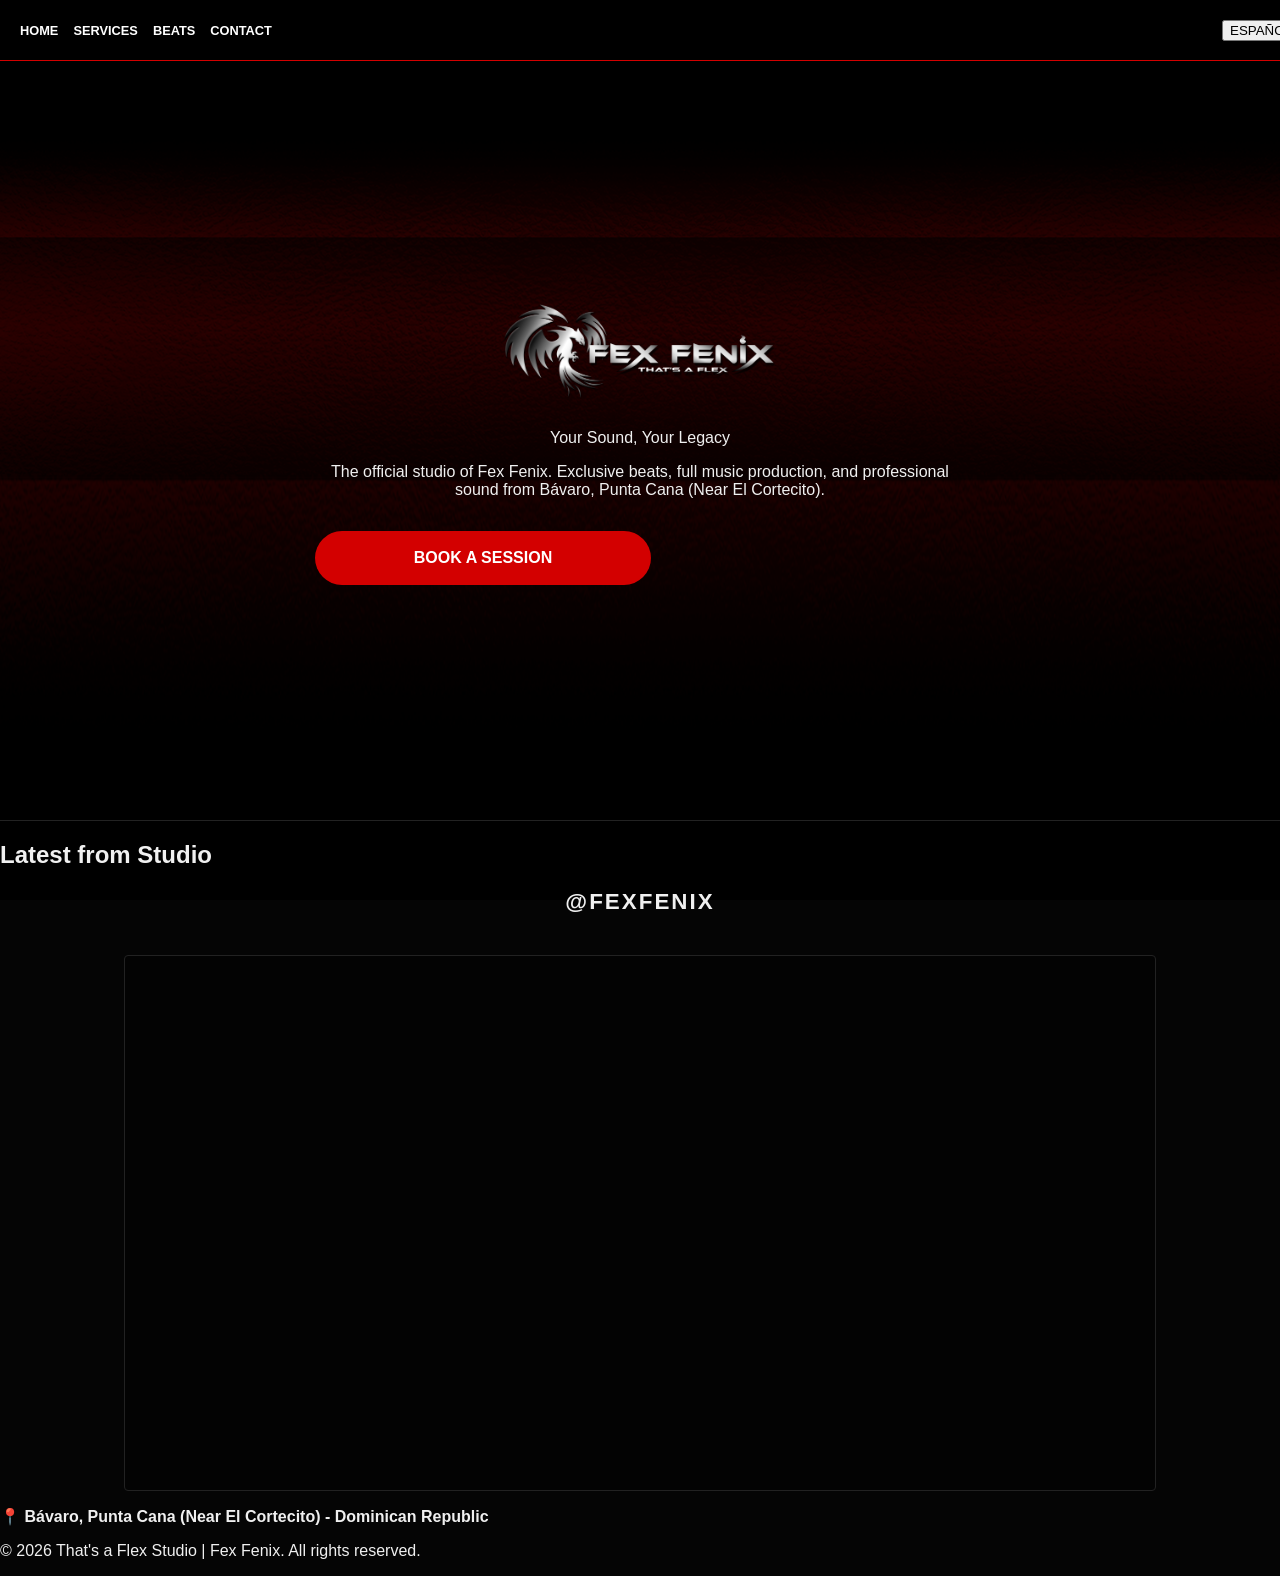
==== index.html @ f59b7c9b "Update index.html" ====
<!DOCTYPE html>
<html lang="en">
<head>
    <meta charset="UTF-8">
    <title>That's a Flex Studio | Fex Fenix</title>
    <link rel="stylesheet" href="style.css">
    <!-- GA4 Tag -->
    <script async src="https://www.googletagmanager.com/gtag/js?id=YOUR_GA4_ID"></script>
    <script>window.dataLayer=window.dataLayer||[];function gtag(){dataLayer.push(arguments);}gtag('js',new Date());gtag('config','YOUR_GA4_ID');</script>
</head>
<body>

    <nav>
        <div class="nav-links">
            <a href="index.html" class="active lang-text" data-en="Home" data-es="Inicio">Home</a>
            <a href="services.html" class="lang-text" data-en="Services" data-es="Servicios">Services</a>
            <a href="beats.html" class="lang-text" data-en="Beats" data-es="Beats">Beats</a>
            <a href="contact.html" class="lang-text" data-en="Contact" data-es="Contacto">Contact</a>
        </div>
        <button class="lang-switch" id="langBtn">ESPAÑOL</button>
    </nav>

    <header class="hero">
        <div class="container">
            <img src="2023LONGLOGO2.png" alt="Fex Fenix - That's a Flex" class="logo">
            <div class="slogan lang-text" data-en="Your Sound, Your Legacy" data-es="Tu Sonido, Tu Legado">Your Sound, Your Legacy</div>
            
            <p style="color: var(--text-silver); margin-bottom: 2rem; max-width: 650px; margin-left: auto; margin-right: auto;" class="lang-text" 
               data-en="The official studio of Fex Fenix. Exclusive beats, full music production, and professional sound from Bávaro, Punta Cana (Near El Cortecito)." 
               data-es="El estudio oficial de Fex Fenix. Beats exclusivos, producción musical y sonido profesional desde Bávaro, Punta Cana (próximo a El Cortecito).">
               The official studio of Fex Fenix. Exclusive beats, full music production, and professional sound from Bávaro, Punta Cana (Near El Cortecito).
            </p>
            
            <a href="contact.html" class="btn-primary lang-text" data-en="Book A Session" data-es="Agenda Una Sesión">Book A Session</a>
        </div>
    </header>

    <section class="page-section" style="border-top: 1px solid #222;">
        <div class="container">
            <div class="title-wrapper">
                <h2 class="page-title lang-text" data-en="Latest from Studio" data-es="Lo Último del Estudio">Latest from Studio</h2>
            </div>
            
            <div style="text-align: center; margin-bottom: 2.5rem;">
                <a href="https://instagram.com/fexfenix" target="_blank" 
                   style="color: var(--text-silver); text-decoration: none; font-size: 1.4rem; font-weight: bold; letter-spacing: 2px; transition: 0.3s;"
                   onmouseover="this.style.color='var(--accent-red)'" 
                   onmouseout="this.style.color='var(--text-silver)'">
                   @FEXFENIX
                </a>
            </div>

            <!-- Responsive Container for your Instagram Feed Widget -->
            <div style="width: 100%; max-width: 1000px; margin: 0 auto; background: rgba(0,0,0,0.4); border: 1px solid #222; border-radius: 4px; padding: 15px;">
                
                <!-- 
                  ============================================================
                  STEP 5: PASTE YOUR GENERATED EMBED CODE DIRECTLY BELOW THIS LINE 
                  ============================================================
                -->
                <iframe src="https://lightwidget.com/widgets/YOUR_LIGHTWIDGET_ID_HERE.html" scrolling="no" allowtransparency="true" class="lightwidget-widget" style="width:100%; border:0; overflow:hidden; min-height: 500px;"></iframe>
                <!-- 
                  ============================================================
                  PASTE ENDS ABOVE THIS LINE 
                  ============================================================
                -->

            </div>
        </div>
    </section>

    <footer>
        <div class="container">
            <p class="lang-text" style="color: var(--metallic-silver); font-weight: bold; margin-bottom: 10px;" 
               data-en="📍 Bávaro, Punta Cana (Near El Cortecito) - Dominican Republic" 
               data-es="📍 Bávaro, Punta Cana (Cerca de El Cortecito) - República Dominicana">
               📍 Bávaro, Punta Cana (Near El Cortecito) - Dominican Republic
            </p>
            <p>&copy; 2026 That's a Flex Studio | Fex Fenix. <span class="lang-text" data-en="All rights reserved." data-es="Todos los derechos reservados.">All rights reserved.</span></p>
        </div>
    </footer>

    <script src="main.js"></script>
	
</body>
</html>
---- style.css ----
:root {
    --bg-color: #050505;
    --text-main: #f0f0f0;
    --accent-red: #d30000;
}

body {
    background: #050505 url('FexFenix_BeatstarsBGGG.png') center/cover fixed;
    color: var(--text-main);
    font-family: -apple-system, BlinkMacSystemFont, "Segoe UI", Roboto, sans-serif;
    margin: 0;
    padding-top: 60px; /* Space for mobile nav */
}

/* MOBILE NAV: Hamburger Style */
nav {
    position: fixed;
    top: 0; width: 100%; height: 60px;
    background: #000;
    display: flex; justify-content: space-between; align-items: center;
    padding: 0 20px; z-index: 9999;
    border-bottom: 1px solid var(--accent-red);
}

.nav-links {
    display: flex; gap: 15px;
}

.nav-links a {
    color: #fff; font-size: 0.8rem; text-transform: uppercase; text-decoration: none;
    font-weight: 700;
}

/* HERO: Full screen, punchy */
.hero {
    height: 80vh;
    display: flex; flex-direction: column; justify-content: center; align-items: center;
    padding: 20px; text-align: center;
}

.logo { width: 100%; max-width: 300px; margin-bottom: 20px; }

.btn-primary {
    display: block;
    width: 100%; max-width: 300px;
    padding: 18px;
    background: var(--accent-red);
    color: white;
    text-align: center;
    text-transform: uppercase;
    font-weight: 900;
    border-radius: 50px; /* Modern rounded look */
    text-decoration: none;
    margin-top: 20px;
}

/* CARD LAYOUT: Clean Mobile Blocks */
.card {
    background: rgba(255, 255, 255, 0.05);
    margin: 15px;
    padding: 25px;
    border-left: 5px solid var(--accent-red);
    border-radius: 8px;
}

/* STICKY FOOTER CTA: Always visible on mobile */
.sticky-cta {
    position: fixed; bottom: 0; width: 100%;
    background: var(--accent-red);
    padding: 15px; text-align: center; font-weight: 900;
    z-index: 9999;
}
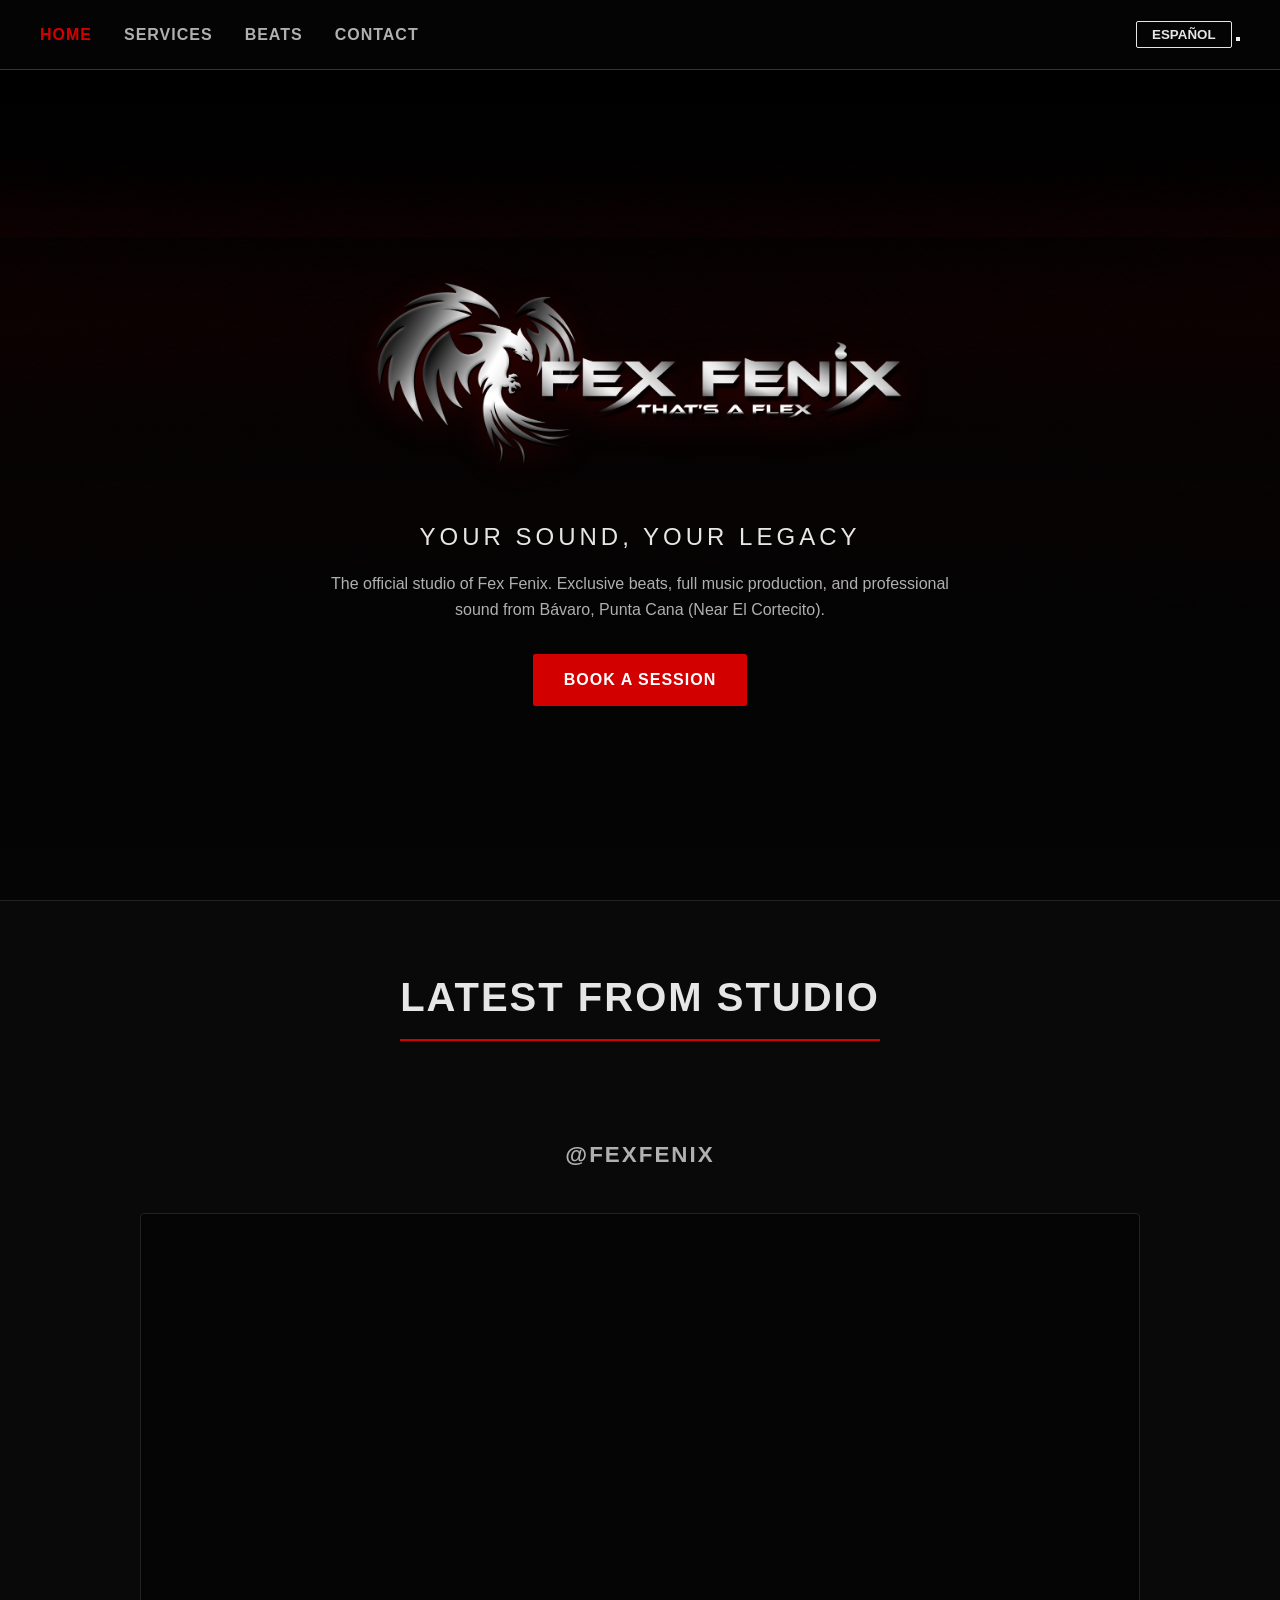
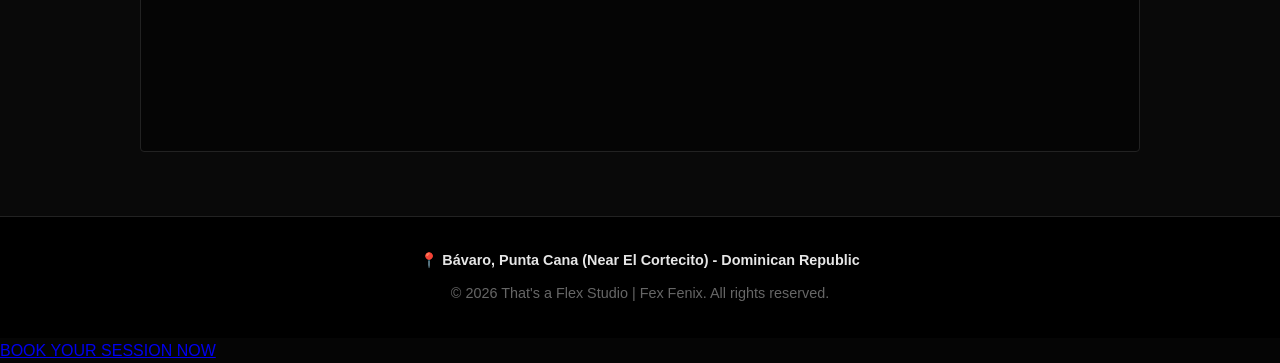
==== commit d1ef7f7e: "Update index.html" ====
--- a/index.html
+++ b/index.html
@@ -2,6 +2,8 @@
 <html lang="en">
 <head>
     <meta charset="UTF-8">
+    <!-- CRITICAL: Viewport meta tag ensures mobile rendering -->
+    <meta name="viewport" content="width=device-width, initial-scale=1.0">
     <title>That's a Flex Studio | Fex Fenix</title>
     <link rel="stylesheet" href="style.css">
     <!-- GA4 Tag -->
@@ -11,13 +13,20 @@
 <body>
 
     <nav>
-        <div class="nav-links">
+        <div class="nav-links" id="navLinks">
             <a href="index.html" class="active lang-text" data-en="Home" data-es="Inicio">Home</a>
             <a href="services.html" class="lang-text" data-en="Services" data-es="Servicios">Services</a>
             <a href="beats.html" class="lang-text" data-en="Beats" data-es="Beats">Beats</a>
             <a href="contact.html" class="lang-text" data-en="Contact" data-es="Contacto">Contact</a>
         </div>
-        <button class="lang-switch" id="langBtn">ESPAÑOL</button>
+        <div class="nav-controls">
+            <button class="lang-switch" id="langBtn">ESPAÑOL</button>
+            <button class="hamburger" id="hamburger" aria-label="Menu">
+                <span></span>
+                <span></span>
+                <span></span>
+            </button>
+        </div>
     </nav>
 
     <header class="hero">
@@ -25,7 +34,7 @@
             <img src="2023LONGLOGO2.png" alt="Fex Fenix - That's a Flex" class="logo">
             <div class="slogan lang-text" data-en="Your Sound, Your Legacy" data-es="Tu Sonido, Tu Legado">Your Sound, Your Legacy</div>
             
-            <p style="color: var(--text-silver); margin-bottom: 2rem; max-width: 650px; margin-left: auto; margin-right: auto;" class="lang-text" 
+            <p style="color: var(--text-silver); margin-bottom: 2rem; max-width: 650px; margin-left: auto; margin-right: auto; padding: 0 15px;" class="lang-text" 
                data-en="The official studio of Fex Fenix. Exclusive beats, full music production, and professional sound from Bávaro, Punta Cana (Near El Cortecito)." 
                data-es="El estudio oficial de Fex Fenix. Beats exclusivos, producción musical y sonido profesional desde Bávaro, Punta Cana (próximo a El Cortecito).">
                The official studio of Fex Fenix. Exclusive beats, full music production, and professional sound from Bávaro, Punta Cana (Near El Cortecito).
@@ -50,21 +59,8 @@
                 </a>
             </div>
 
-            <!-- Responsive Container for your Instagram Feed Widget -->
-            <div style="width: 100%; max-width: 1000px; margin: 0 auto; background: rgba(0,0,0,0.4); border: 1px solid #222; border-radius: 4px; padding: 15px;">
-                
-                <!-- 
-                  ============================================================
-                  STEP 5: PASTE YOUR GENERATED EMBED CODE DIRECTLY BELOW THIS LINE 
-                  ============================================================
-                -->
+            <div style="width: 100%; max-width: 1000px; margin: 0 auto; background: rgba(0,0,0,0.4); border: 1px solid #222; border-radius: 4px; padding: 15px; overflow: hidden;">
                 <iframe src="https://lightwidget.com/widgets/YOUR_LIGHTWIDGET_ID_HERE.html" scrolling="no" allowtransparency="true" class="lightwidget-widget" style="width:100%; border:0; overflow:hidden; min-height: 500px;"></iframe>
-                <!-- 
-                  ============================================================
-                  PASTE ENDS ABOVE THIS LINE 
-                  ============================================================
-                -->
-
             </div>
         </div>
     </section>
@@ -81,6 +77,8 @@
     </footer>
 
     <script src="main.js"></script>
-	
+	<a href="contact.html" class="sticky-cta lang-text" data-en="BOOK YOUR SESSION NOW" data-es="AGENDA TU SESIÓN AHORA">
+       BOOK YOUR SESSION NOW
+    </a>
 </body>
 </html>
--- a/style.css
+++ b/style.css
@@ -1,72 +1,209 @@
 :root {
     --bg-color: #050505;
     --text-main: #f0f0f0;
-    --accent-red: #d30000;
+    --text-silver: #b0b0b0;
+    --accent-red: #d30000; /* Deep studio red */
+    --accent-dark-red: #8b0000;
+    --metallic-silver: #e6e6e6;
+    --dark-overlay: rgba(10, 10, 10, 0.90);
+    --card-bg: rgba(20, 20, 20, 0.8);
+}
+
+* {
+    box-sizing: border-box;
+    margin: 0;
+    padding: 0;
 }
 
 body {
-    background: #050505 url('FexFenix_BeatstarsBGGG.png') center/cover fixed;
+    font-family: 'Segoe UI', Roboto, Helvetica, Arial, sans-serif;
+    background-color: var(--bg-color);
+    background-image: url('FexFenix_BeatstarsBGGG.png');
+    background-size: cover;
+    background-position: center;
+    background-attachment: fixed;
     color: var(--text-main);
-    font-family: -apple-system, BlinkMacSystemFont, "Segoe UI", Roboto, sans-serif;
-    margin: 0;
-    padding-top: 60px; /* Space for mobile nav */
-}
-
-/* MOBILE NAV: Hamburger Style */
+    line-height: 1.6;
+    padding-top: 70px; /* Space for fixed nav */
+}
+
+.container {
+    max-width: 1200px;
+    margin: 0 auto;
+    padding: 0 20px;
+}
+
+/* Navigation */
 nav {
     position: fixed;
-    top: 0; width: 100%; height: 60px;
+    top: 0;
+    width: 100%;
+    height: 70px;
+    background: rgba(5, 5, 5, 0.95);
+    border-bottom: 1px solid #333;
+    display: flex;
+    justify-content: space-between;
+    align-items: center;
+    padding: 0 40px;
+    z-index: 1000;
+}
+
+.nav-links {
+    display: flex;
+    gap: 2rem;
+}
+
+.nav-links a {
+    color: var(--text-silver);
+    text-decoration: none;
+    text-transform: uppercase;
+    font-weight: bold;
+    letter-spacing: 1px;
+    transition: 0.3s;
+}
+
+.nav-links a:hover, .nav-links a.active {
+    color: var(--accent-red);
+}
+
+.lang-switch {
+    background: transparent;
+    color: var(--metallic-silver);
+    border: 1px solid var(--metallic-silver);
+    padding: 5px 15px;
+    cursor: pointer;
+    font-weight: bold;
+    border-radius: 2px;
+    transition: 0.3s;
+}
+
+.lang-switch:hover {
+    background: var(--metallic-silver);
+    color: #000;
+}
+
+/* Headers & Typography */
+header.hero {
+    min-height: calc(100vh - 70px);
+    display: flex;
+    flex-direction: column;
+    justify-content: center;
+    align-items: center;
+    text-align: center;
+    background: linear-gradient(to bottom, rgba(0,0,0,0.6), var(--bg-color));
+}
+
+.logo {
+    max-width: 90%;
+    width: 650px;
+    margin-bottom: 2rem;
+    filter: drop-shadow(0px 8px 16px rgba(211, 0, 0, 0.2));
+}
+
+.slogan {
+    font-size: 1.5rem;
+    color: var(--metallic-silver);
+    text-transform: uppercase;
+    letter-spacing: 4px;
+    margin-bottom: 15px;
+}
+
+.btn-primary {
+    display: inline-block;
+    padding: 12px 30px;
+    background: var(--accent-red);
+    color: #fff;
+    text-decoration: none;
+    font-weight: bold;
+    text-transform: uppercase;
+    border-radius: 2px;
+    letter-spacing: 1px;
+    transition: 0.3s;
+    border: 1px solid var(--accent-red);
+}
+
+.btn-primary:hover {
+    background: transparent;
+    color: var(--accent-red);
+    box-shadow: 0 0 15px rgba(211, 0, 0, 0.4);
+}
+
+/* Standard Page Sections */
+.page-section {
+    padding: 4rem 0;
+    background: var(--dark-overlay);
+    min-height: calc(100vh - 70px);
+}
+
+.page-title {
+    text-align: center;
+    font-size: 2.5rem;
+    margin-bottom: 3rem;
+    text-transform: uppercase;
+    letter-spacing: 2px;
+    color: var(--metallic-silver);
+    border-bottom: 2px solid var(--accent-red);
+    display: inline-block;
+    padding-bottom: 10px;
+}
+
+.title-wrapper {
+    text-align: center;
+    margin-bottom: 3rem;
+}
+
+/* Grids & Cards */
+.grid-container {
+    display: grid;
+    grid-template-columns: repeat(auto-fit, minmax(300px, 1fr));
+    gap: 2rem;
+}
+
+.card {
+    background: var(--card-bg);
+    padding: 2.5rem;
+    border-radius: 4px;
+    border-top: 3px solid #333;
+    transition: 0.3s;
+}
+
+.card:hover {
+    border-top-color: var(--accent-red);
+    transform: translateY(-5px);
+    box-shadow: 0 10px 20px rgba(0,0,0,0.5);
+}
+
+.card h3 {
+    color: var(--metallic-silver);
+    margin-bottom: 1rem;
+    font-size: 1.4rem;
+    text-transform: uppercase;
+}
+
+/* Forms & Inputs */
+input, textarea {
+    width: 100%;
+    padding: 1rem;
+    background: rgba(0, 0, 0, 0.8);
+    border: 1px solid #444;
+    color: var(--text-main);
+    border-radius: 2px;
+    font-family: inherit;
+    font-size: 1rem;
+    margin-bottom: 1.5rem;
+}
+
+input:focus, textarea:focus {
+    outline: none;
+    border-color: var(--accent-red);
+}
+
+/* Footer */
+footer {
+    text-align: center;
+    padding: 2rem 0;
     background: #000;
-    display: flex; justify-content: space-between; align-items: center;
-    padding: 0 20px; z-index: 9999;
-    border-bottom: 1px solid var(--accent-red);
-}
-
-.nav-links {
-    display: flex; gap: 15px;
-}
-
-.nav-links a {
-    color: #fff; font-size: 0.8rem; text-transform: uppercase; text-decoration: none;
-    font-weight: 700;
-}
-
-/* HERO: Full screen, punchy */
-.hero {
-    height: 80vh;
-    display: flex; flex-direction: column; justify-content: center; align-items: center;
-    padding: 20px; text-align: center;
-}
-
-.logo { width: 100%; max-width: 300px; margin-bottom: 20px; }
-
-.btn-primary {
-    display: block;
-    width: 100%; max-width: 300px;
-    padding: 18px;
-    background: var(--accent-red);
-    color: white;
-    text-align: center;
-    text-transform: uppercase;
-    font-weight: 900;
-    border-radius: 50px; /* Modern rounded look */
-    text-decoration: none;
-    margin-top: 20px;
-}
-
-/* CARD LAYOUT: Clean Mobile Blocks */
-.card {
-    background: rgba(255, 255, 255, 0.05);
-    margin: 15px;
-    padding: 25px;
-    border-left: 5px solid var(--accent-red);
-    border-radius: 8px;
-}
-
-/* STICKY FOOTER CTA: Always visible on mobile */
-.sticky-cta {
-    position: fixed; bottom: 0; width: 100%;
-    background: var(--accent-red);
-    padding: 15px; text-align: center; font-weight: 900;
-    z-index: 9999;
-}
+    font-size: 0.9rem;
+    color: #666;
+    border-top: 1px solid #222;
+}
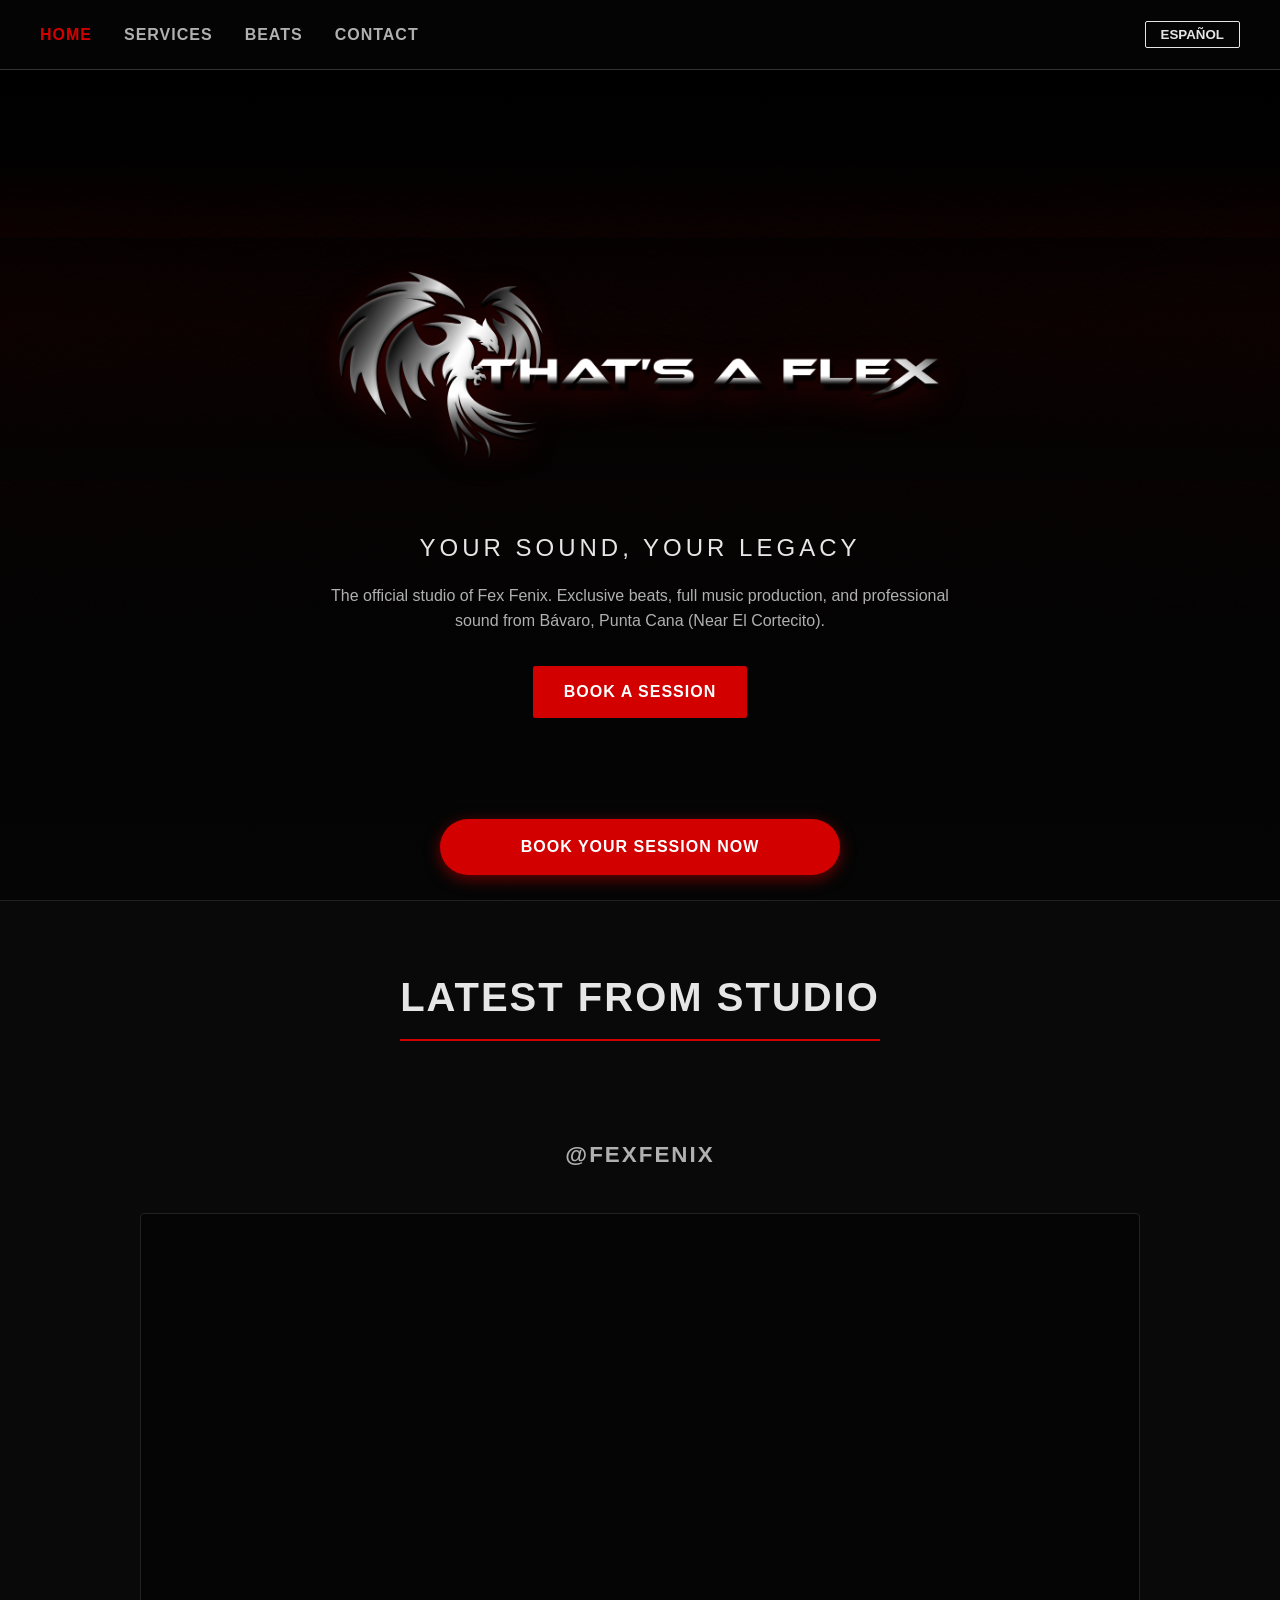
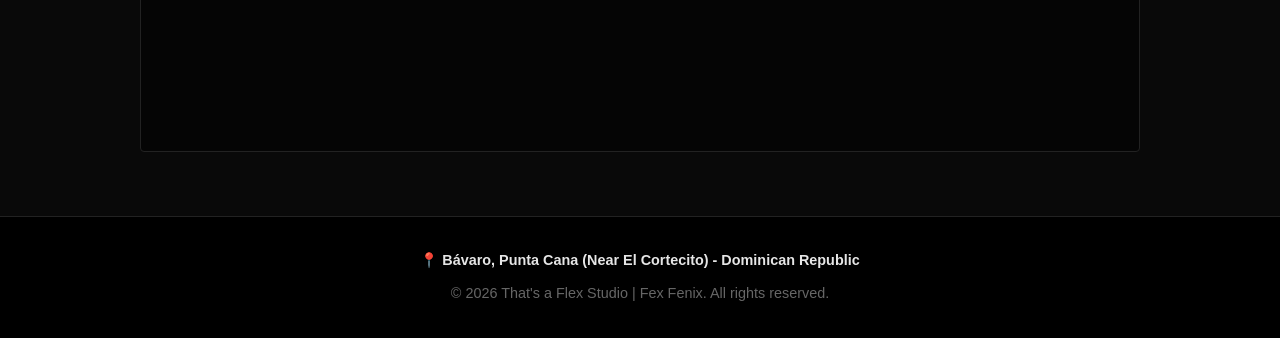
==== commit 02512f4f: "Update index.html" ====
--- a/index.html
+++ b/index.html
@@ -31,7 +31,7 @@
 
     <header class="hero">
         <div class="container">
-            <img src="2023LONGLOGO2.png" alt="Fex Fenix - That's a Flex" class="logo">
+            <img src="Thats a Flex (Long).png" alt="Fex Fenix - That's a Flex" class="logo">
             <div class="slogan lang-text" data-en="Your Sound, Your Legacy" data-es="Tu Sonido, Tu Legado">Your Sound, Your Legacy</div>
             
             <p style="color: var(--text-silver); margin-bottom: 2rem; max-width: 650px; margin-left: auto; margin-right: auto; padding: 0 15px;" class="lang-text" 
--- a/style.css
+++ b/style.css
@@ -2,7 +2,7 @@
     --bg-color: #050505;
     --text-main: #f0f0f0;
     --text-silver: #b0b0b0;
-    --accent-red: #d30000; /* Deep studio red */
+    --accent-red: #d30000;
     --accent-dark-red: #8b0000;
     --metallic-silver: #e6e6e6;
     --dark-overlay: rgba(10, 10, 10, 0.90);
@@ -24,13 +24,15 @@
     background-attachment: fixed;
     color: var(--text-main);
     line-height: 1.6;
-    padding-top: 70px; /* Space for fixed nav */
+    padding-top: 70px;
+    overflow-x: hidden;
 }
 
 .container {
     max-width: 1200px;
     margin: 0 auto;
     padding: 0 20px;
+    width: 100%;
 }
 
 /* Navigation */
@@ -39,7 +41,7 @@
     top: 0;
     width: 100%;
     height: 70px;
-    background: rgba(5, 5, 5, 0.95);
+    background: rgba(5, 5, 5, 0.98);
     border-bottom: 1px solid #333;
     display: flex;
     justify-content: space-between;
@@ -64,6 +66,12 @@
 
 .nav-links a:hover, .nav-links a.active {
     color: var(--accent-red);
+}
+
+.nav-controls {
+    display: flex;
+    align-items: center;
+    gap: 1.5rem;
 }
 
 .lang-switch {
@@ -82,6 +90,26 @@
     color: #000;
 }
 
+.hamburger {
+    display: none;
+    background: none;
+    border: none;
+    cursor: pointer;
+    flex-direction: column;
+    gap: 5px;
+    padding: 5px;
+    z-index: 1001;
+}
+
+.hamburger span {
+    display: block;
+    width: 25px;
+    height: 3px;
+    background-color: var(--metallic-silver);
+    transition: all 0.3s ease;
+    border-radius: 2px;
+}
+
 /* Headers & Typography */
 header.hero {
     min-height: calc(100vh - 70px);
@@ -91,10 +119,11 @@
     align-items: center;
     text-align: center;
     background: linear-gradient(to bottom, rgba(0,0,0,0.6), var(--bg-color));
+    padding: 2rem 1rem;
 }
 
 .logo {
-    max-width: 90%;
+    max-width: 100%;
     width: 650px;
     margin-bottom: 2rem;
     filter: drop-shadow(0px 8px 16px rgba(211, 0, 0, 0.2));
@@ -120,12 +149,42 @@
     letter-spacing: 1px;
     transition: 0.3s;
     border: 1px solid var(--accent-red);
+    cursor: pointer;
+    text-align: center;
 }
 
 .btn-primary:hover {
     background: transparent;
     color: var(--accent-red);
     box-shadow: 0 0 15px rgba(211, 0, 0, 0.4);
+}
+
+/* Sticky CTA - Mobile optimized pill shape */
+.sticky-cta {
+    position: fixed;
+    bottom: 25px;
+    left: 50%;
+    transform: translateX(-50%);
+    background: var(--accent-red);
+    color: #fff;
+    padding: 15px 30px;
+    text-decoration: none;
+    font-weight: bold;
+    border-radius: 50px;
+    box-shadow: 0 4px 15px rgba(211, 0, 0, 0.5);
+    z-index: 999;
+    text-align: center;
+    width: 90%;
+    max-width: 400px;
+    transition: 0.3s;
+    text-transform: uppercase;
+    letter-spacing: 1px;
+}
+
+.sticky-cta:hover {
+    background: var(--accent-dark-red);
+    transform: translateX(-50%) translateY(-3px);
+    box-shadow: 0 6px 20px rgba(211, 0, 0, 0.6);
 }
 
 /* Standard Page Sections */
@@ -201,9 +260,85 @@
 /* Footer */
 footer {
     text-align: center;
-    padding: 2rem 0;
+    padding: 2rem 20px;
     background: #000;
     font-size: 0.9rem;
     color: #666;
     border-top: 1px solid #222;
 }
+
+/* ========================================= */
+/* MOBILE RESPONSIVENESS (NO-FAIL STANDARD)  */
+/* ========================================= */
+@media (max-width: 768px) {
+    nav {
+        padding: 0 20px;
+    }
+
+    .hamburger {
+        display: flex;
+    }
+
+    /* Mobile Drawer Menu */
+    .nav-links {
+        position: fixed;
+        top: 70px;
+        left: -100%;
+        width: 100%;
+        height: calc(100vh - 70px);
+        background: rgba(5, 5, 5, 0.98);
+        flex-direction: column;
+        justify-content: flex-start;
+        padding-top: 3rem;
+        align-items: center;
+        gap: 2.5rem;
+        transition: left 0.3s ease-in-out;
+        z-index: 1000;
+    }
+
+    .nav-links.active-menu {
+        left: 0;
+    }
+
+    .nav-links a {
+        font-size: 1.5rem;
+    }
+
+    /* Hamburger Animation */
+    .hamburger.active span:nth-child(1) {
+        transform: translateY(8px) rotate(45deg);
+    }
+    .hamburger.active span:nth-child(2) {
+        opacity: 0;
+    }
+    .hamburger.active span:nth-child(3) {
+        transform: translateY(-8px) rotate(-45deg);
+    }
+
+    /* Scaling Content */
+    .logo {
+        width: 100%;
+        max-width: 400px;
+    }
+
+    .slogan {
+        font-size: 1.2rem;
+        letter-spacing: 2px;
+    }
+
+    .page-title {
+        font-size: 2rem;
+    }
+
+    .page-section {
+        padding: 3rem 0;
+    }
+
+    .card {
+        padding: 1.5rem;
+    }
+
+    .grid-container {
+        grid-template-columns: 1fr; /* Force 1 column on tight screens */
+    }
+}
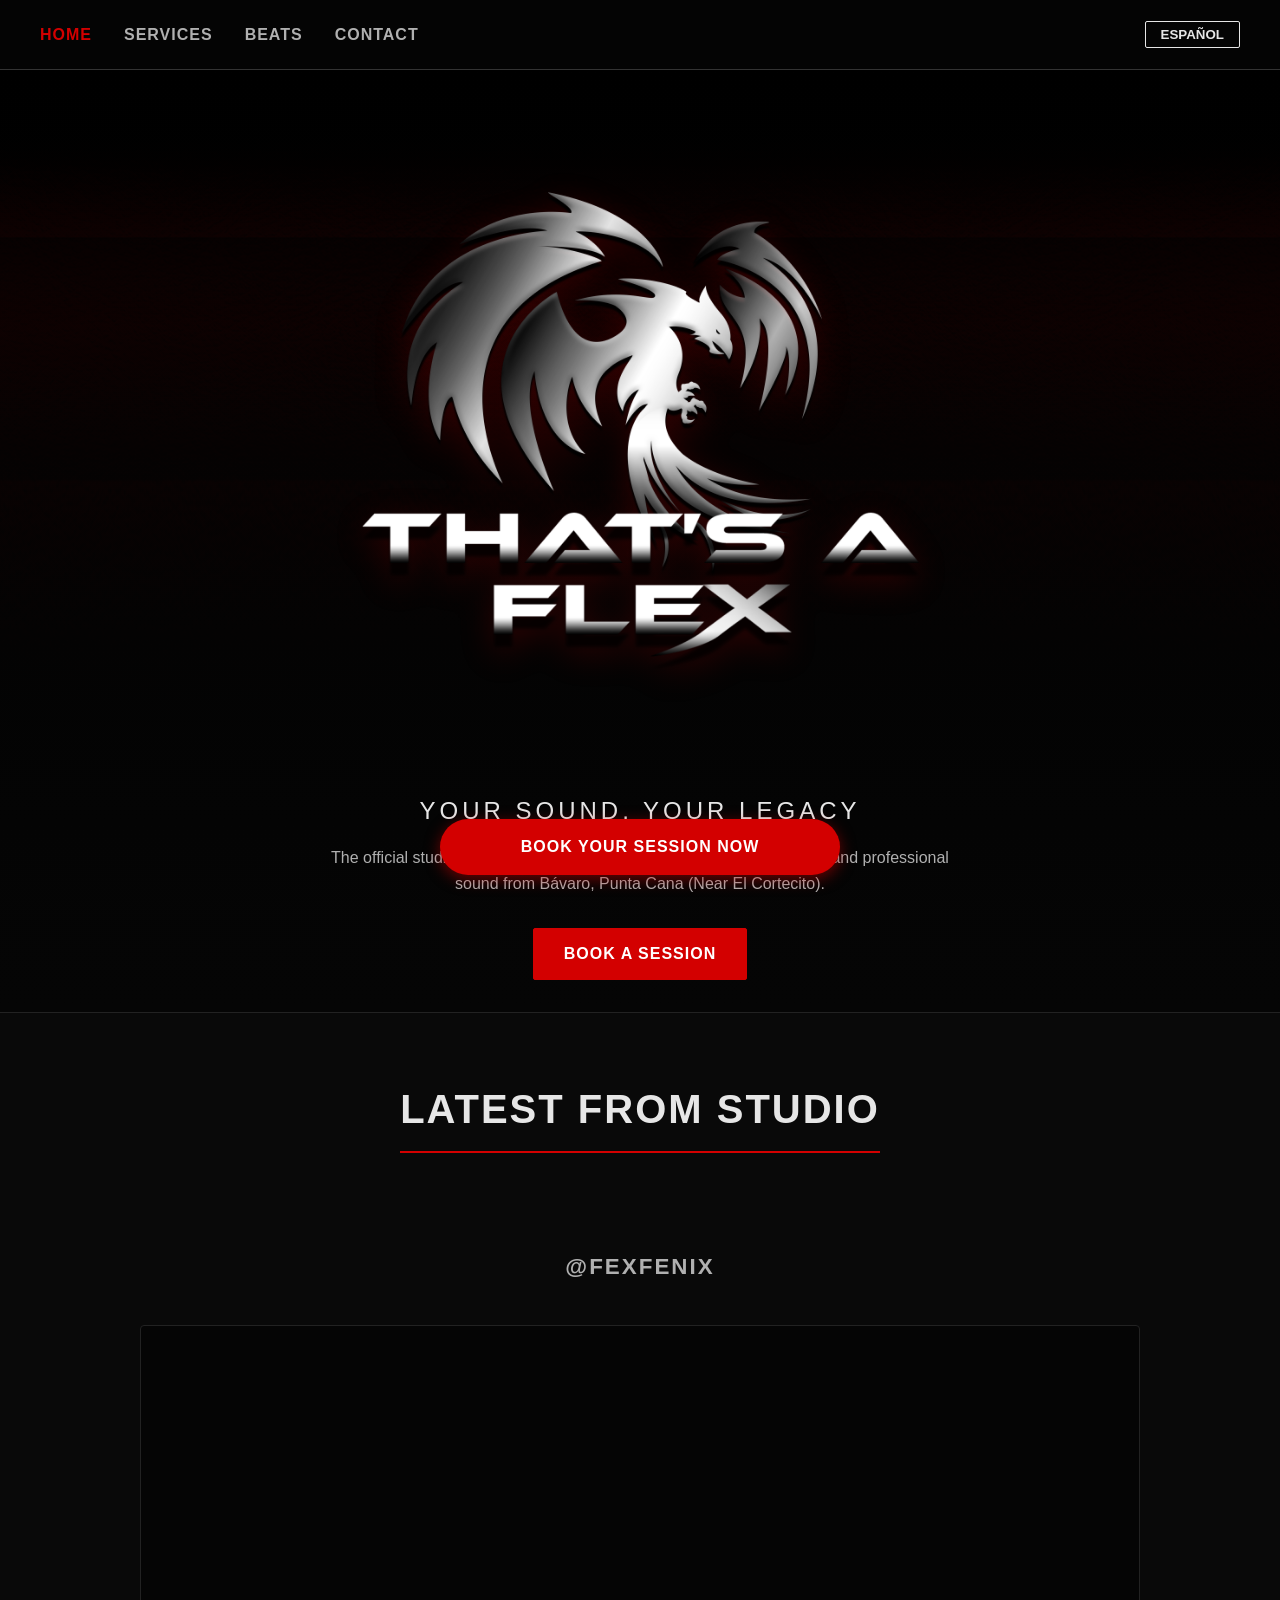
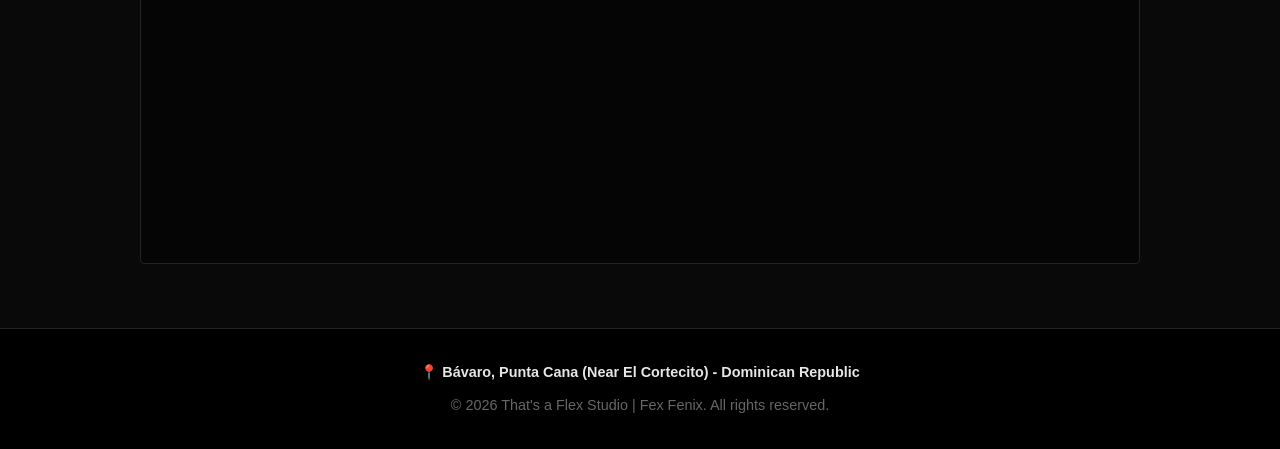
==== commit a8724932: "Update index.html" ====
--- a/index.html
+++ b/index.html
@@ -31,7 +31,7 @@
 
     <header class="hero">
         <div class="container">
-            <img src="Thats a Flex (Long).png" alt="Fex Fenix - That's a Flex" class="logo">
+            <img src="thats a flex (SQUARE).png" alt="Fex Fenix - That's a Flex" class="logo">
             <div class="slogan lang-text" data-en="Your Sound, Your Legacy" data-es="Tu Sonido, Tu Legado">Your Sound, Your Legacy</div>
             
             <p style="color: var(--text-silver); margin-bottom: 2rem; max-width: 650px; margin-left: auto; margin-right: auto; padding: 0 15px;" class="lang-text" 
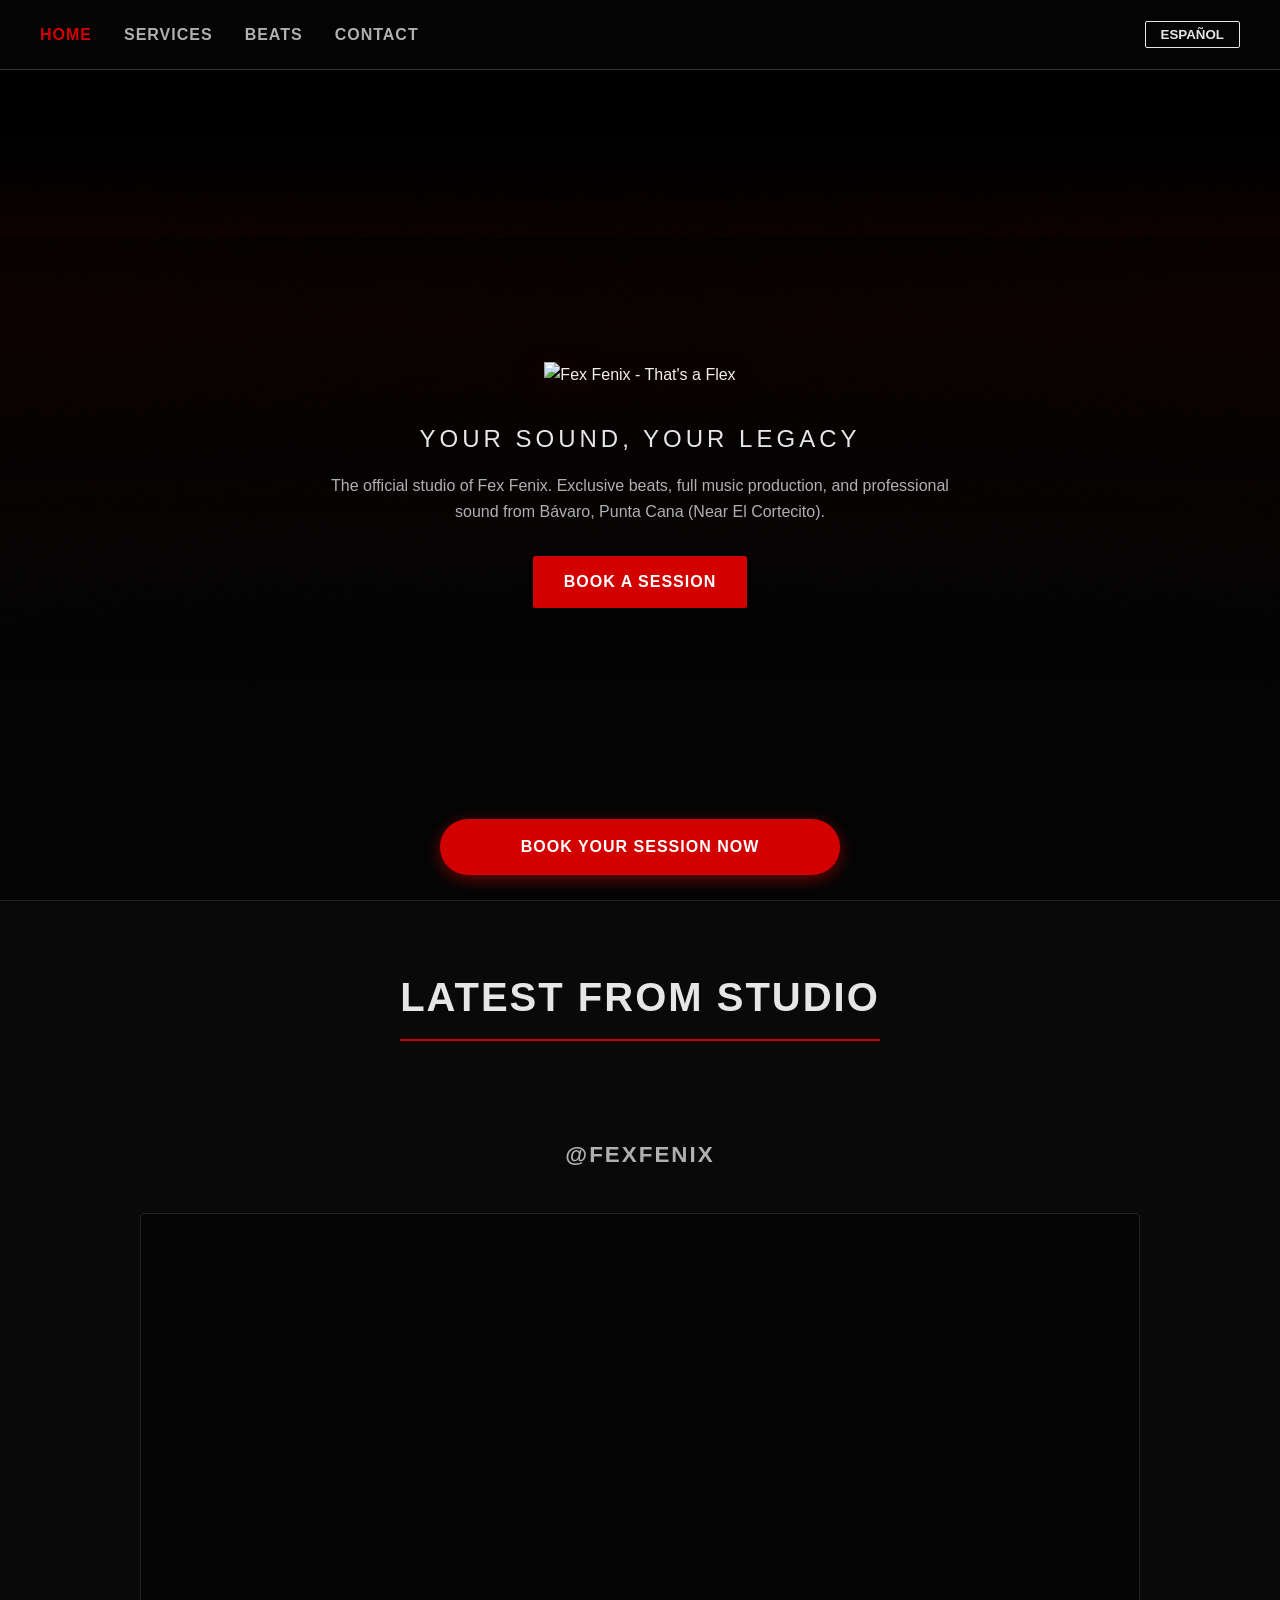
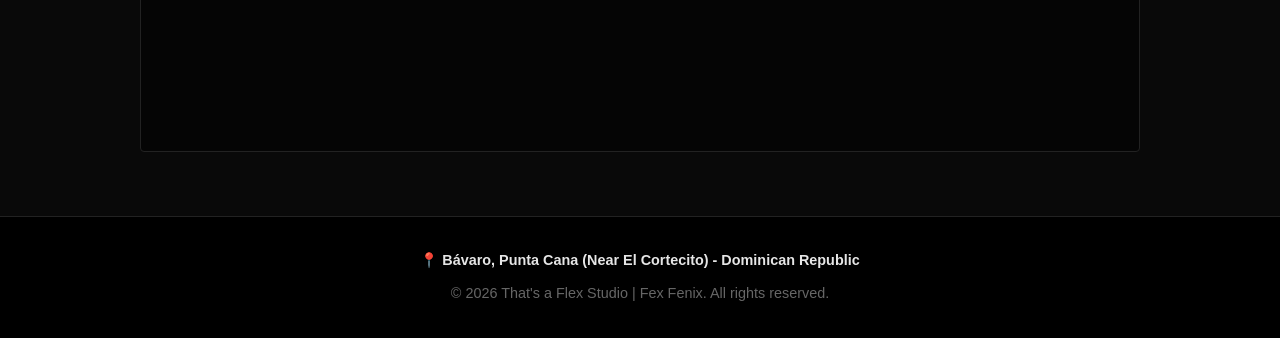
==== commit aeb63ac6: "Update index.html" ====
--- a/index.html
+++ b/index.html
@@ -31,7 +31,7 @@
 
     <header class="hero">
         <div class="container">
-            <img src="thats a flex (SQUARE).png" alt="Fex Fenix - That's a Flex" class="logo">
+            <img src="thats a flex (SQUARE) 2.png" alt="Fex Fenix - That's a Flex" class="logo">
             <div class="slogan lang-text" data-en="Your Sound, Your Legacy" data-es="Tu Sonido, Tu Legado">Your Sound, Your Legacy</div>
             
             <p style="color: var(--text-silver); margin-bottom: 2rem; max-width: 650px; margin-left: auto; margin-right: auto; padding: 0 15px;" class="lang-text" 
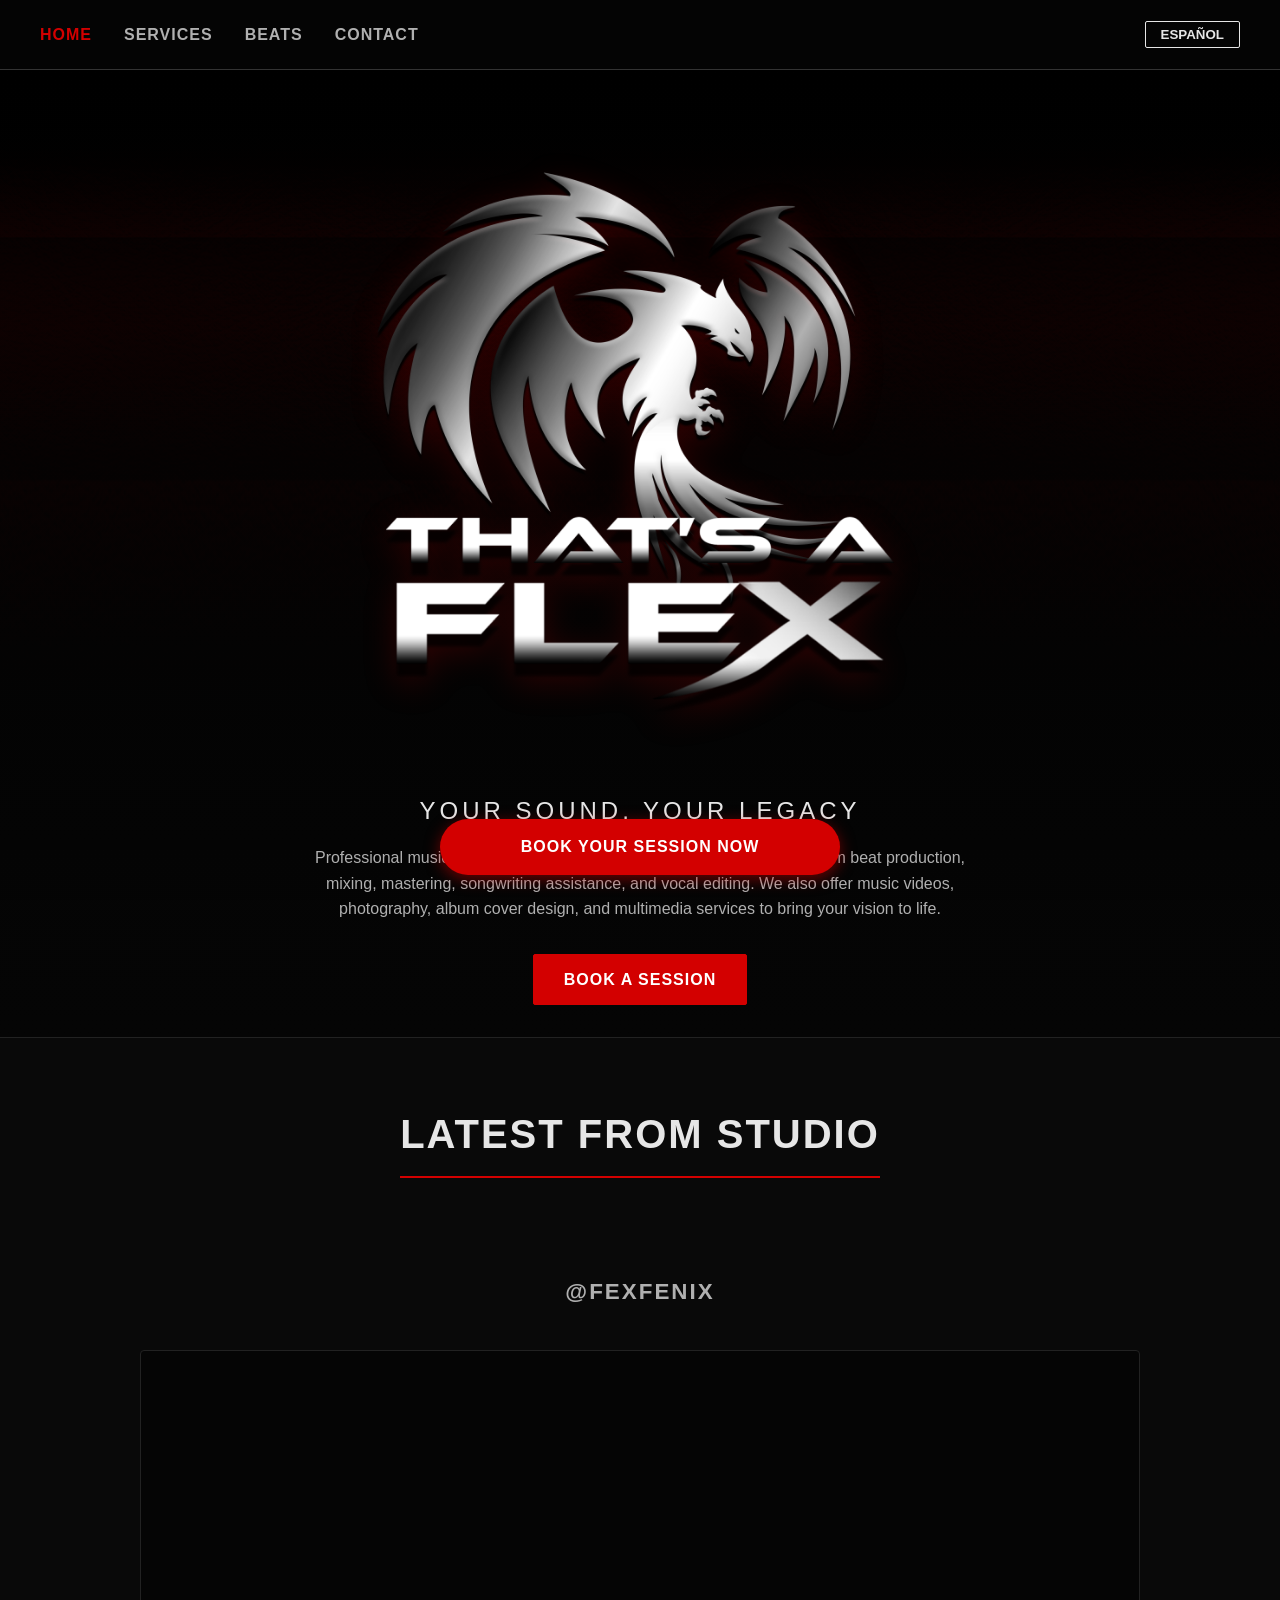
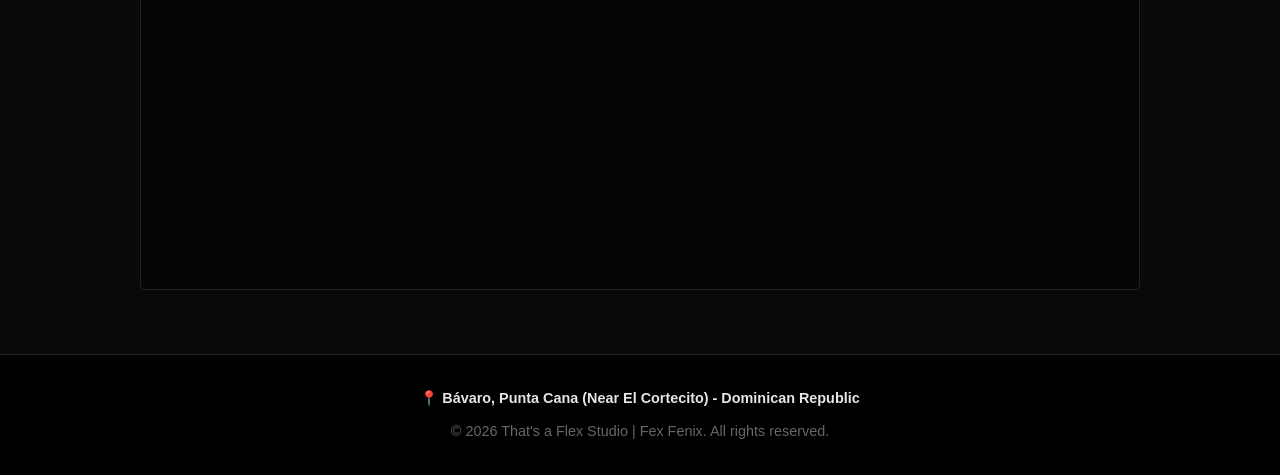
==== commit f5210afc: "Update index.html" ====
--- a/index.html
+++ b/index.html
@@ -34,11 +34,11 @@
             <img src="thats a flex (SQUARE) 2.png" alt="Fex Fenix - That's a Flex" class="logo">
             <div class="slogan lang-text" data-en="Your Sound, Your Legacy" data-es="Tu Sonido, Tu Legado">Your Sound, Your Legacy</div>
             
-            <p style="color: var(--text-silver); margin-bottom: 2rem; max-width: 650px; margin-left: auto; margin-right: auto; padding: 0 15px;" class="lang-text" 
-               data-en="The official studio of Fex Fenix. Exclusive beats, full music production, and professional sound from Bávaro, Punta Cana (Near El Cortecito)." 
-               data-es="El estudio oficial de Fex Fenix. Beats exclusivos, producción musical y sonido profesional desde Bávaro, Punta Cana (próximo a El Cortecito).">
-               The official studio of Fex Fenix. Exclusive beats, full music production, and professional sound from Bávaro, Punta Cana (Near El Cortecito).
-            </p>
+            <p style="color: var(--text-silver); margin-bottom: 2rem; max-width: 700px; margin-left: auto; margin-right: auto; padding: 0 15px;" class="lang-text"
+   data-en="Professional music production from start to finish. Studio recording, custom beat production, mixing, mastering, songwriting assistance, and vocal editing. We also offer music videos, photography, album cover design, and multimedia services to bring your vision to life."
+   data-es="Producción musical profesional de principio a fin. Grabación en estudio, beats exclusivos, mezcla, masterización, asistencia en composición y edición vocal. También ofrecemos videos musicales, fotografía, diseño de portadas y servicios multimedia para dar vida a tu visión.">
+   Professional music production from start to finish. Studio recording, custom beat production, mixing, mastering, songwriting assistance, and vocal editing. We also offer music videos, photography, album cover design, and multimedia services to bring your vision to life.
+</p>
             
             <a href="contact.html" class="btn-primary lang-text" data-en="Book A Session" data-es="Agenda Una Sesión">Book A Session</a>
         </div>
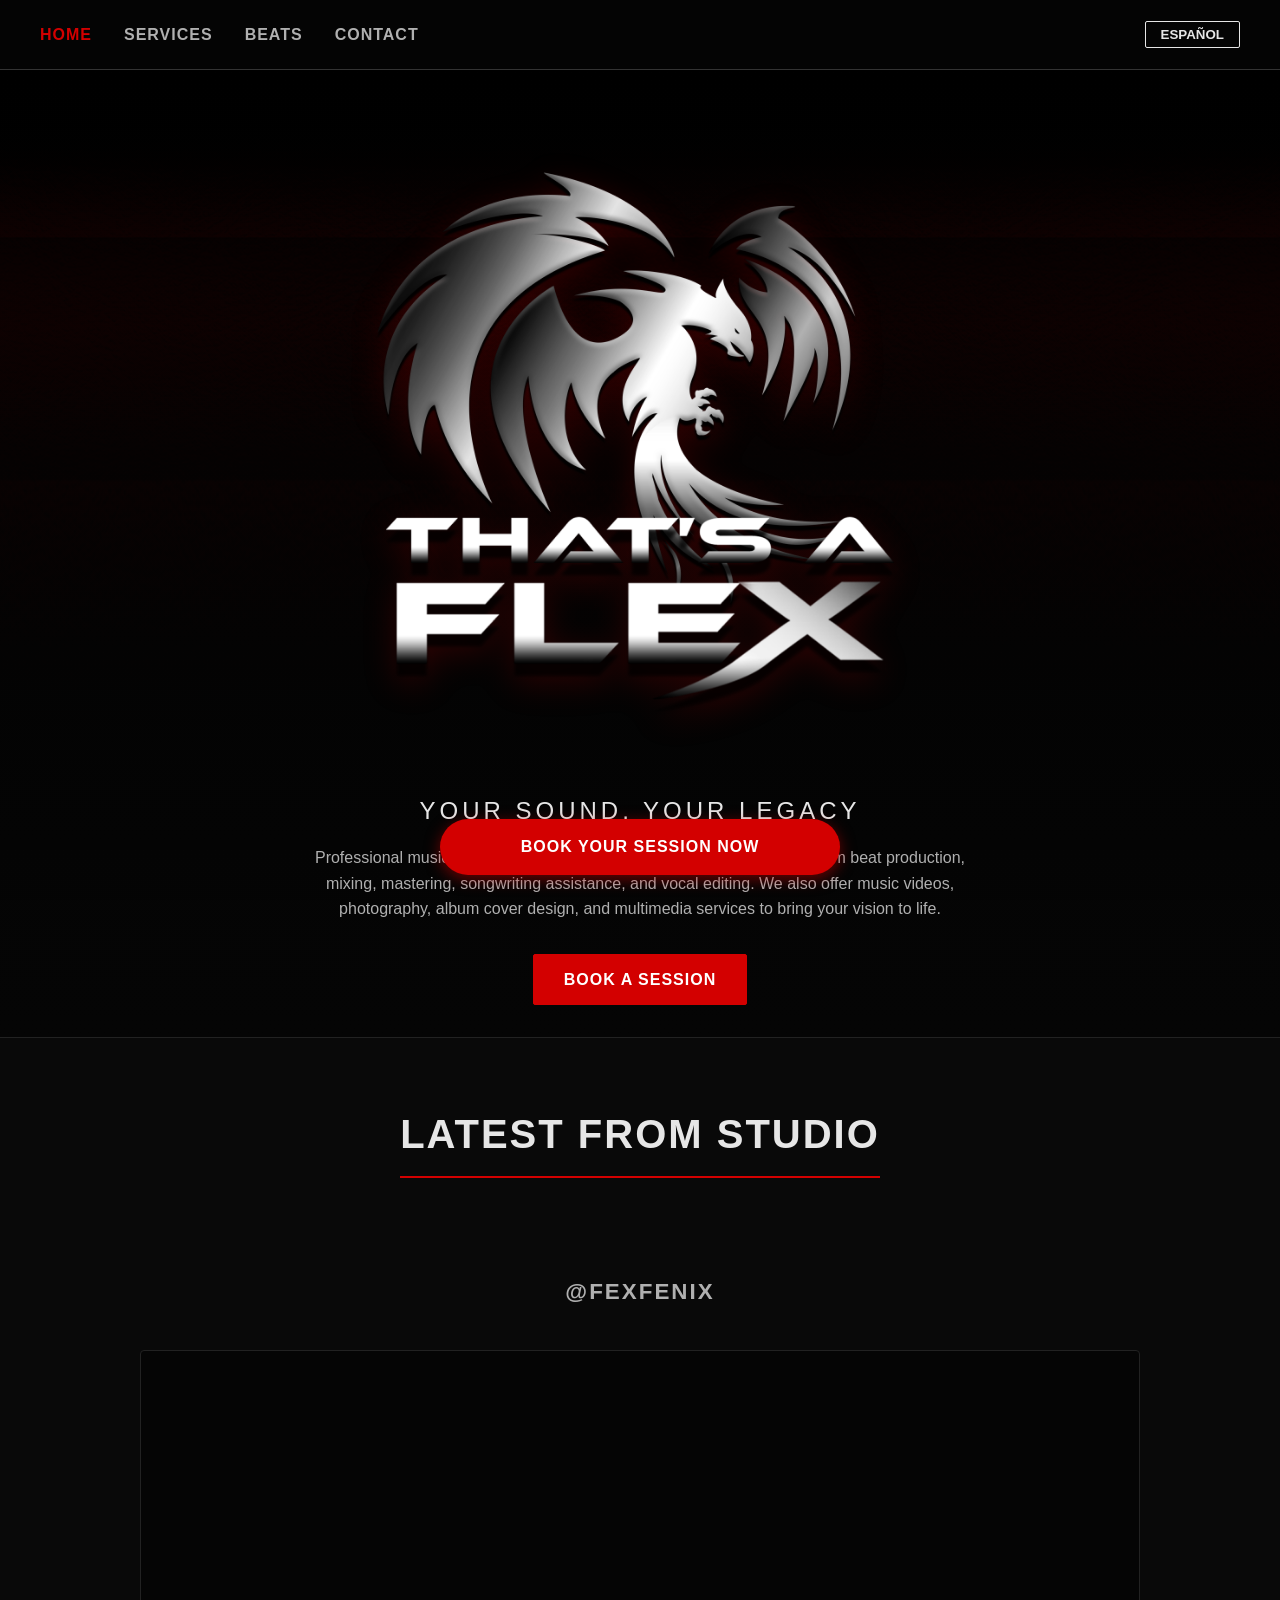
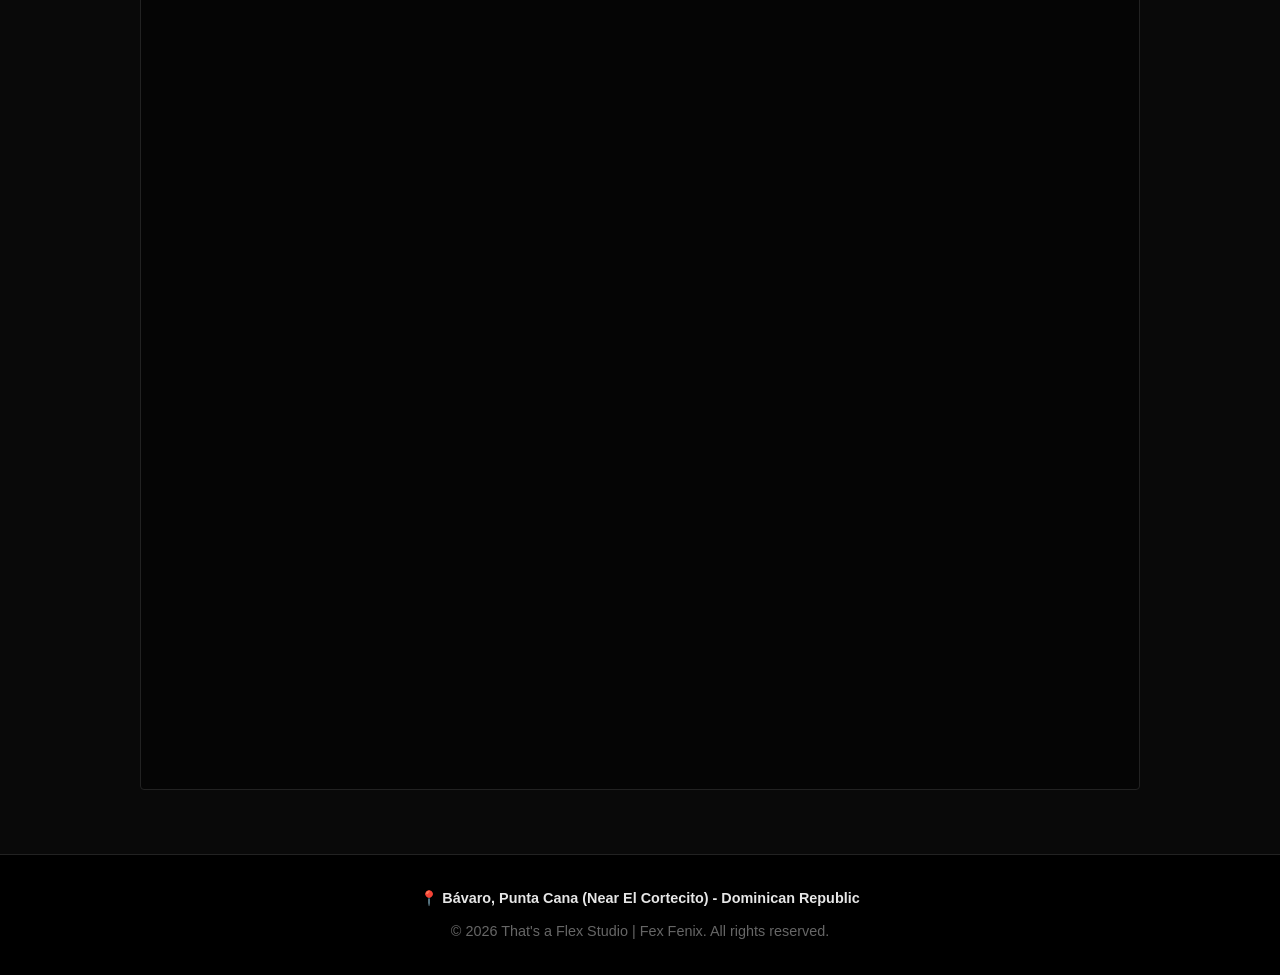
==== commit 7aff8b7c: "Update index.html" ====
--- a/index.html
+++ b/index.html
@@ -60,7 +60,7 @@
             </div>
 
             <div style="width: 100%; max-width: 1000px; margin: 0 auto; background: rgba(0,0,0,0.4); border: 1px solid #222; border-radius: 4px; padding: 15px; overflow: hidden;">
-                <iframe src="https://lightwidget.com/widgets/YOUR_LIGHTWIDGET_ID_HERE.html" scrolling="no" allowtransparency="true" class="lightwidget-widget" style="width:100%; border:0; overflow:hidden; min-height: 500px;"></iframe>
+                <iframe src="https://widgets.sociablekit.com/instagram-feed/iframe/25697920" frameborder="0" width="100%" height="1000px"></iframe>
             </div>
         </div>
     </section>
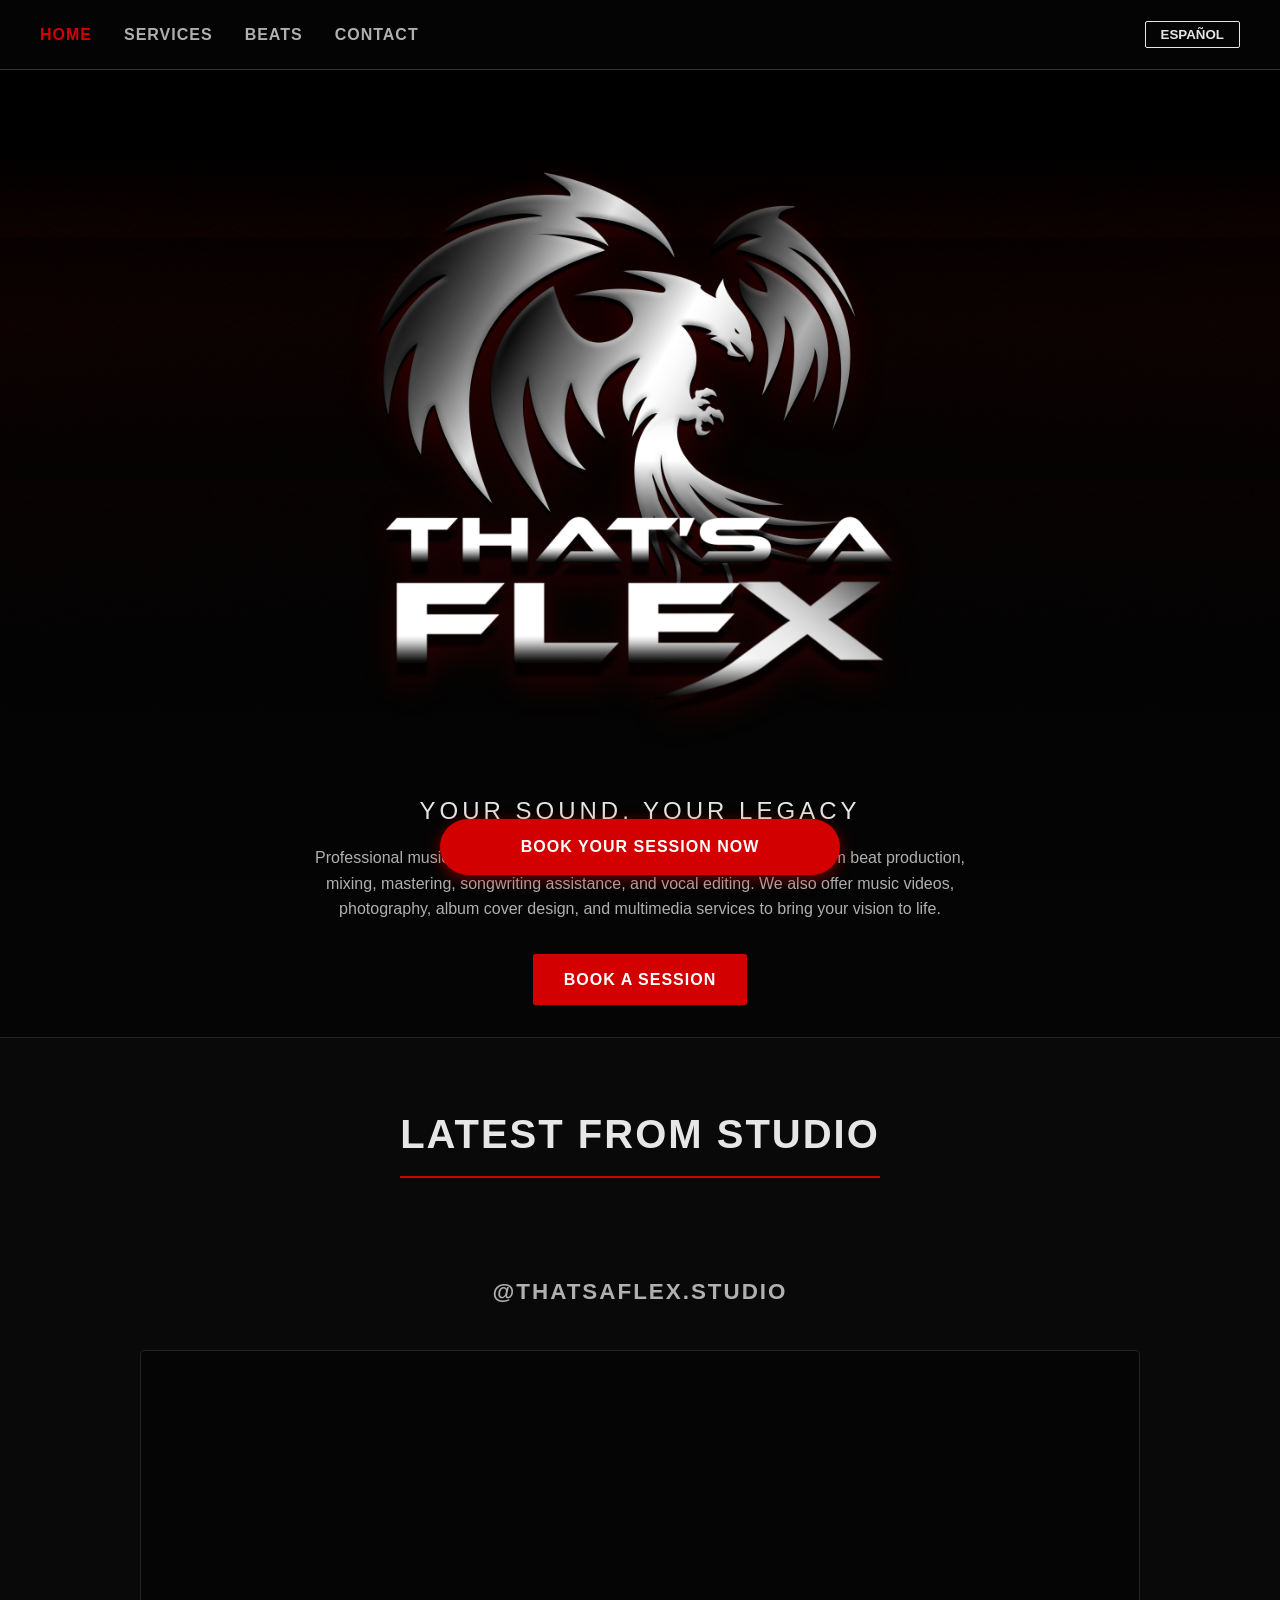
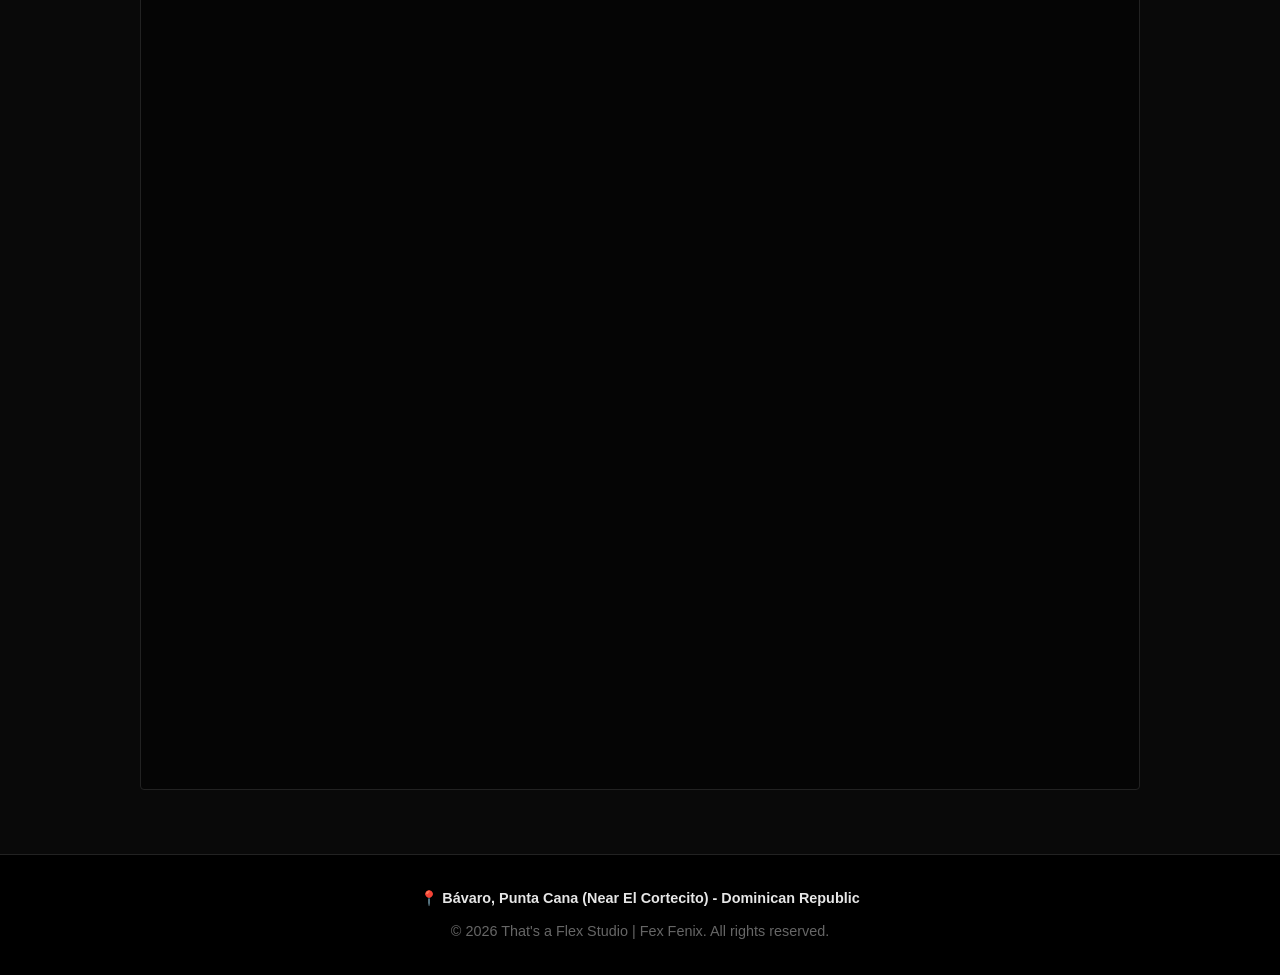
==== commit 0a2c0668: "Update index.html" ====
--- a/index.html
+++ b/index.html
@@ -51,11 +51,11 @@
             </div>
             
             <div style="text-align: center; margin-bottom: 2.5rem;">
-                <a href="https://instagram.com/fexfenix" target="_blank" 
+                <a href="https://instagram.com/thatsaflex.studio" target="_blank" 
                    style="color: var(--text-silver); text-decoration: none; font-size: 1.4rem; font-weight: bold; letter-spacing: 2px; transition: 0.3s;"
                    onmouseover="this.style.color='var(--accent-red)'" 
                    onmouseout="this.style.color='var(--text-silver)'">
-                   @FEXFENIX
+                   @THATSAFLEX.STUDIO
                 </a>
             </div>
 
